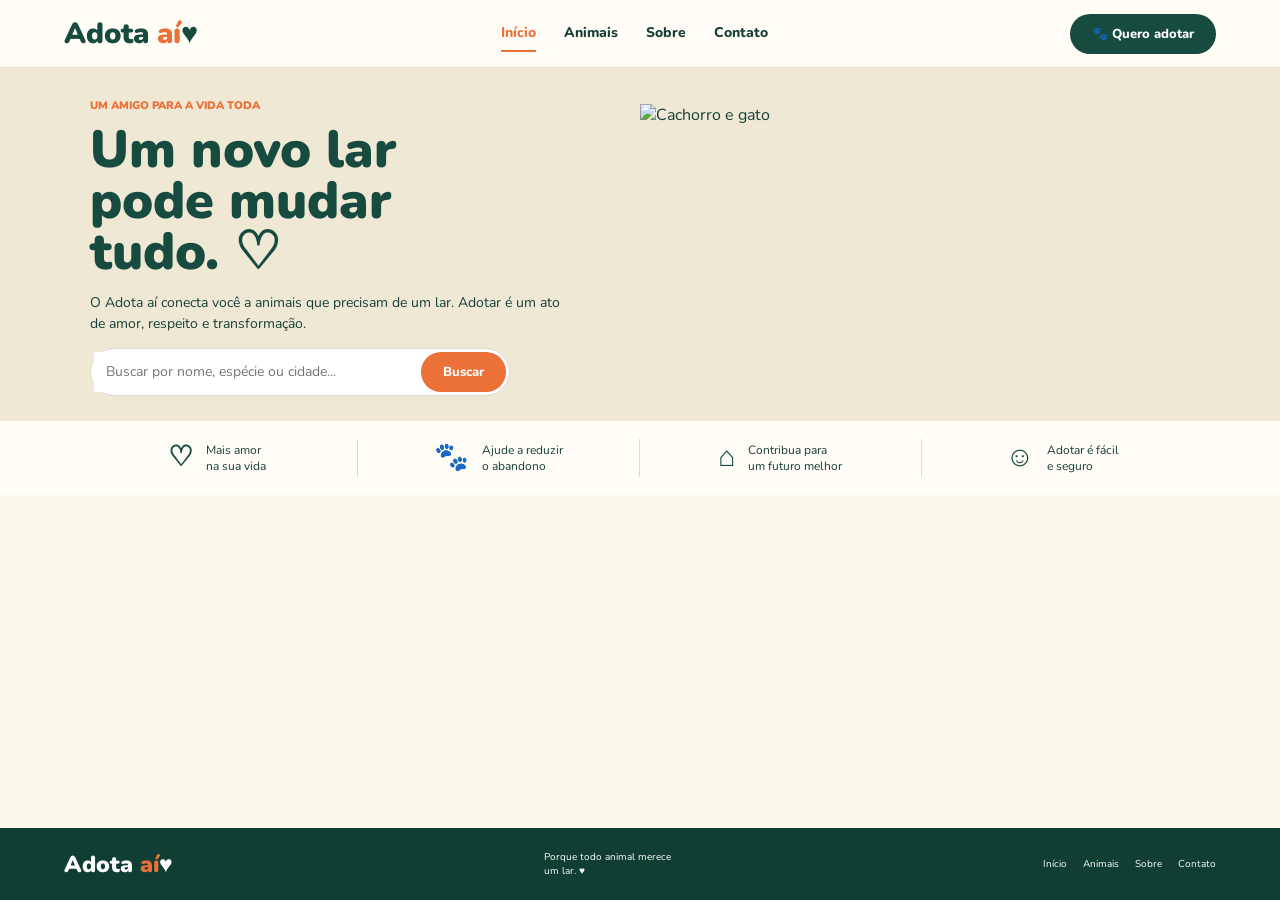
==== index.html @ 1a6e93b6 "Parte visual do Adota aí Parte visual do Adota aí" ====
<!DOCTYPE html>
<html lang="pt-BR">
<head>
    <meta charset="UTF-8">
    <meta name="viewport" content="width=device-width, initial-scale=1.0">
    <title>Adota aí | Início</title>
    <link href="https://fonts.googleapis.com/css2?family=Nunito:wght@400;600;700;800;900&display=swap" rel="stylesheet">
    <link rel="stylesheet" href="style.css">
    <script src="js/script.js" defer></script>
</head>
<body>

<header class="topbar">
    <a class="logo" href="index.html">Adota <span>aí</span>♥️</a>

    <nav class="nav">
        <a class="active" href="index.html">Início</a>
        <a href="animais.html">Animais</a>
        <a href="sobre.html">Sobre</a>
        <a href="contato.html">Contato</a>
    </nav>

    <a class="btn dark" href="quero-adotar.html">🐾 Quero adotar</a>
</header>

<main>
    <section class="hero">
        <div class="hero-copy">
            <small>UM AMIGO PARA A VIDA TODA</small>

            <h1>Um novo lar<br>pode mudar<br>tudo. ♡</h1>

            <p>
                O Adota aí conecta você a animais que precisam de um lar.
                Adotar é um ato de amor, respeito e transformação.
            </p>

            <form class="searchbar" action="animais.html">
                <input name="busca" placeholder="Buscar por nome, espécie ou cidade...">
                <button class="btn orange">Buscar</button>
            </form>
        </div>

        <img class="hero-img"
        src="https://images.unsplash.com/photo-1548199973-03cce0bbc87b?auto=format&fit=crop&w=1000&q=85"
        alt="Cachorro e gato">
    </section>

    <section class="benefits">
        <div><b>♡</b><span>Mais amor<br>na sua vida</span></div>
        <div><b>🐾</b><span>Ajude a reduzir<br>o abandono</span></div>
        <div><b>⌂</b><span>Contribua para<br>um futuro melhor</span></div>
        <div><b>☺️</b><span>Adotar é fácil<br>e seguro</span></div>
    </section>

    <section class="section">
        <div class="section-title">
        </div>

        <div class="animal-grid" id="featured-animals"></div>
    </section>
</main>

<footer class="footer">
    <a class="logo light" href="index.html">Adota <span>aí</span>♥️</a>
    <p>Porque todo animal merece<br>um lar. ♥️</p>
    <nav>
        <a href="index.html">Início</a>
        <a href="animais.html">Animais</a>
        <a href="sobre.html">Sobre</a>
        <a href="contato.html">Contato</a>
    </nav>
</footer>

</body>
</html>
---- style.css ----
:root {
    --green: #174b40;
    --deep: #103d34;
    --orange: #eb7138;
    --cream: #f6f1df;
    --ink: #173f37;
    --line: #ded9c8;
}

* {
    box-sizing: border-box;
}

body {
    margin: 0;
    min-height: 100vh;
    display: flex;
    flex-direction: column;
    background: #fbf8ed;
    color: var(--ink);
    font-family: 'Nunito', Arial, sans-serif;
}

a {
    color: inherit;
    text-decoration: none;
}

.topbar {
    height: 68px;
    width: 100%;
    padding: 0 5%;
    display: flex;
    align-items: center;
    justify-content: space-between;
    position: sticky;
    background: #fffdf6;
    border-bottom: 1px solid #e9e2d2;
}

.logo {
    font-size: 29px;
    font-weight: 900;
    color: var(--green);
}

.logo span {
    color: var(--orange);
}

.nav {
    display: flex;
    gap: 28px;
    font-size: 14px;
    font-weight: 800;
}

.nav a {
    padding: 8px 0;
}

.nav a:hover,
.nav a.active {
    color: var(--orange);
    border-bottom: 2px solid var(--orange);
}

.btn {
    border: 0;
    border-radius: 25px;
    padding: 11px 22px;
    font: 800 13px Nunito;
    cursor: pointer;
    display: inline-block;
    text-align: center;
}

.dark {
    background: var(--green);
    color: white;
}

.orange {
    background: var(--orange);
    color: white;
}

.hero {
    min-height: 300px;
    background: #eee8d5;
    display: grid;
    grid-template-columns: 1fr 1fr;
    align-items: center;
    padding: 25px 7%;
    overflow: hidden;
}

.hero-copy {
    max-width: 480px;
}

small {
    font-size: 11px;
    font-weight: 900;
    color: var(--orange);
}

.hero h1 {
    font-size: 52px;
    line-height: .98;
    margin: 10px 0;
    color: var(--green);
    font-weight: 900;
}

.hero-copy > p {
    font-size: 14px;
    line-height: 1.5;
}

.hero-img {
    width: 100%;
    height: 280px;
    object-fit: contain;
}

.searchbar {
    display: flex;
    background: white;
    border: 1px solid var(--line);
    border-radius: 30px;
    padding: 3px;
    max-width: 420px;
}

.searchbar input {
    flex: 1;
    min-width: 0;
    border: 0;
    padding: 0 12px;
    outline: 0;
    font: 14px Nunito;
}

.benefits {
    display: grid;
    grid-template-columns: repeat(4, 1fr);
    padding: 18px 6%;
    background: #fffdf6;
}

.benefits > div {
    display: flex;
    align-items: center;
    justify-content: center;
    gap: 13px;
    border-right: 1px solid var(--line);
    font-size: 12px;
    line-height: 1.35;
}

.benefits > div:last-child {
    border: 0;
}

.benefits b {
    font-size: 28px;
    color: var(--green);
}

.section {
    padding: 25px 6% 35px;
}

.section-title {
    display: flex;
    justify-content: space-between;
    align-items: center;
    margin-bottom: 15px;
}

.section-title h2 {
    font-size: 25px;
}

.section-title a {
    font-size: 12px;
    text-decoration: underline;
}

.animal-grid {
    display: grid;
    grid-template-columns: repeat(4, minmax(0, 1fr));
    gap: 14px;
}

.animal-card {
    background: white;
    border: 1px solid var(--line);
    border-radius: 12px;
    overflow: hidden;
    box-shadow: 0 3px 10px #263c3010;
}

.animal-card img {
    width: 100%;
    height: 145px;
    object-fit: cover;
    display: block;
}

.animal-info {
    padding: 8px 10px 10px;
}

.animal-card h3 {
    font-size: 14px;
    margin: 0 0 2px;
}

.animal-card p {
    font-size: 11px;
    margin: 2px 0;
    color: #52645d;
}

.tag {
    display: inline-block;
    background: var(--green);
    color: white;
    border-radius: 20px;
    padding: 3px 9px;
    font-size: 10px;
    font-weight: 800;
}

.animal-card .btn {
    width: 100%;
    padding: 7px;
    margin-top: 5px;
    font-size: 11px;
}

.footer {
    background: var(--deep);
    color: white;
    min-height: 72px;
    padding: 15px 5%;
    display: flex;
    align-items: center;
    justify-content: space-between;
    gap: 18px;
    margin-top: auto;
}

.footer p {
    font-size: 10px;
    margin: 0;
}

.logo.light {
    color: white;
    font-size: 23px;
}

.footer nav {
    display: flex;
    gap: 16px;
    font-size: 10px;
}

/* Página de animais */

.page-main {
    padding: 35px 5% 45px;
    min-height: 560px;
}

.catalog-head {
    display: flex;
    justify-content: space-between;
    align-items: center;
    margin-bottom: 25px;
}

.catalog-head h1,
.about-hero h1,
.contact-wrap h1,
.adopt-wrap h1 {
    font-size: 36px;
    margin: 0;
    color: var(--green);
}

.catalog-head p {
    font-size: 13px;
    margin: 5px 0;
}

.search-input {
    width: 300px;
    padding: 12px 16px;
    border: 1px solid var(--line);
    border-radius: 24px;
    font: 13px Nunito;
    background: white;
}

.catalog-layout {
    display: grid;
    grid-template-columns: 150px 1fr;
    gap: 20px;
}

.filters {
    display: flex;
    flex-direction: column;
    gap: 8px;
}

.filter {
    border: 0;
    background: transparent;
    text-align: left;
    padding: 12px;
    border-radius: 10px;
    color: var(--green);
    font: 800 13px Nunito;
    cursor: pointer;
}

.filter.active,
.filter:hover {
    background: #e8eadb;
}

.catalog-grid {
    grid-template-columns: repeat(4, minmax(0, 1fr));
}

/* Página sobre */

.about-hero {
    display: grid;
    grid-template-columns: 1fr 1fr;
    gap: 45px;
    align-items: center;
    padding: 55px 8%;
    background: #f0ead9;
}

.about-hero img {
    width: 100%;
    height: 290px;
    object-fit: cover;
    border-radius: 18px;
}

.about-hero p {
    line-height: 1.65;
    font-size: 14px;
}

.about-hero h1 {
    margin: 8px 0 15px;
}

/* Página contato */

.contact-wrap,
.adopt-wrap {
    min-height: 570px;
    padding: 55px 9%;
    display: grid;
    grid-template-columns: 1fr 1fr;
    gap: 55px;
    align-items: center;
}

.contact-wrap section > p {
    font-size: 14px;
    line-height: 1.6;
}

.contact-wrap h1,
.adopt-wrap h1 {
    margin: 8px 0 15px;
}

.form-card,
.adopt-form {
    background: #f0ead9;
    border: 1px solid #e1dac7;
    border-radius: 15px;
    padding: 20px;
    display: flex;
    flex-direction: column;
    gap: 12px;
}

.form-card label,
.adopt-form label {
    display: flex;
    flex-direction: column;
    gap: 5px;
    font-size: 12px;
    font-weight: 800;
}

.form-card input,
.form-card textarea,
.adopt-form input,
.adopt-form select {
    width: 100%;
    border: 1px solid #d9d4c8;
    border-radius: 8px;
    padding: 11px;
    background: #fffdf8;
    font: 13px Nunito;
}

textarea {
    min-height: 100px;
    resize: vertical;
}

/* Página quero adotar */

.adopt-wrap {
    grid-template-columns: 1.2fr .8fr;
    align-items: start;
}

.adopt-wrap > section > p {
    font-size: 13px;
    line-height: 1.5;
}

.adopt-form {
    background: transparent;
    border: 0;
    padding: 0;
    display: grid;
    grid-template-columns: 1fr 1fr;
}

.adopt-form label:nth-child(4),
.adopt-form label:nth-child(5),
.adopt-form button,
.adopt-form .feedback {
    grid-column: 1 / -1;
}

.remember {
    background: #e9eadb;
    border-radius: 15px;
    padding: 28px;
    line-height: 1.55;
}

.remember h2 {
    font-size: 20px;
}

.remember p {
    font-size: 13px;
    margin: 18px 0;
}

.remember h3 {
    text-align: center;
    margin: 35px 0 5px;
    font-size: 21px;
}

/* Responsividade */

@media (max-width: 800px) {

    .topbar {
        padding: 0 4%;
    }

    .nav {
        gap: 12px;
        font-size: 11px;
    }

    .hero {
        grid-template-columns: 1fr;
    }

    .hero-img {
        height: 220px;
    }

    .benefits {
        grid-template-columns: 1fr 1fr;
        gap: 16px;
    }

    .animal-grid,
    .catalog-grid {
        grid-template-columns: repeat(2, minmax(0, 1fr));
    }

    .catalog-layout {
        grid-template-columns: 1fr;
    }

    .filters {
        flex-direction: row;
        flex-wrap: wrap;
    }

    .about-hero {
        grid-template-columns: 1fr;
        gap: 20px;
    }

    .contact-wrap,
    .adopt-wrap {
        grid-template-columns: 1fr;
        padding: 35px 7%;
        gap: 25px;
    }
}

@media (max-width: 480px) {

    .nav {
        gap: 8px;
        font-size: 10px;
    }

    .hero h1 {
        font-size: 40px;
    }

    .animal-card img {
        height: 120px;
    }

    .section {
        padding: 25px 4%;
    }

    .adopt-form {
        grid-template-columns: 1fr;
    }

    .adopt-form label,
    .adopt-form button {
        grid-column: 1;
    }

    .footer {
        flex-wrap: wrap;
        justify-content: center;
        text-align: center;
    }
}
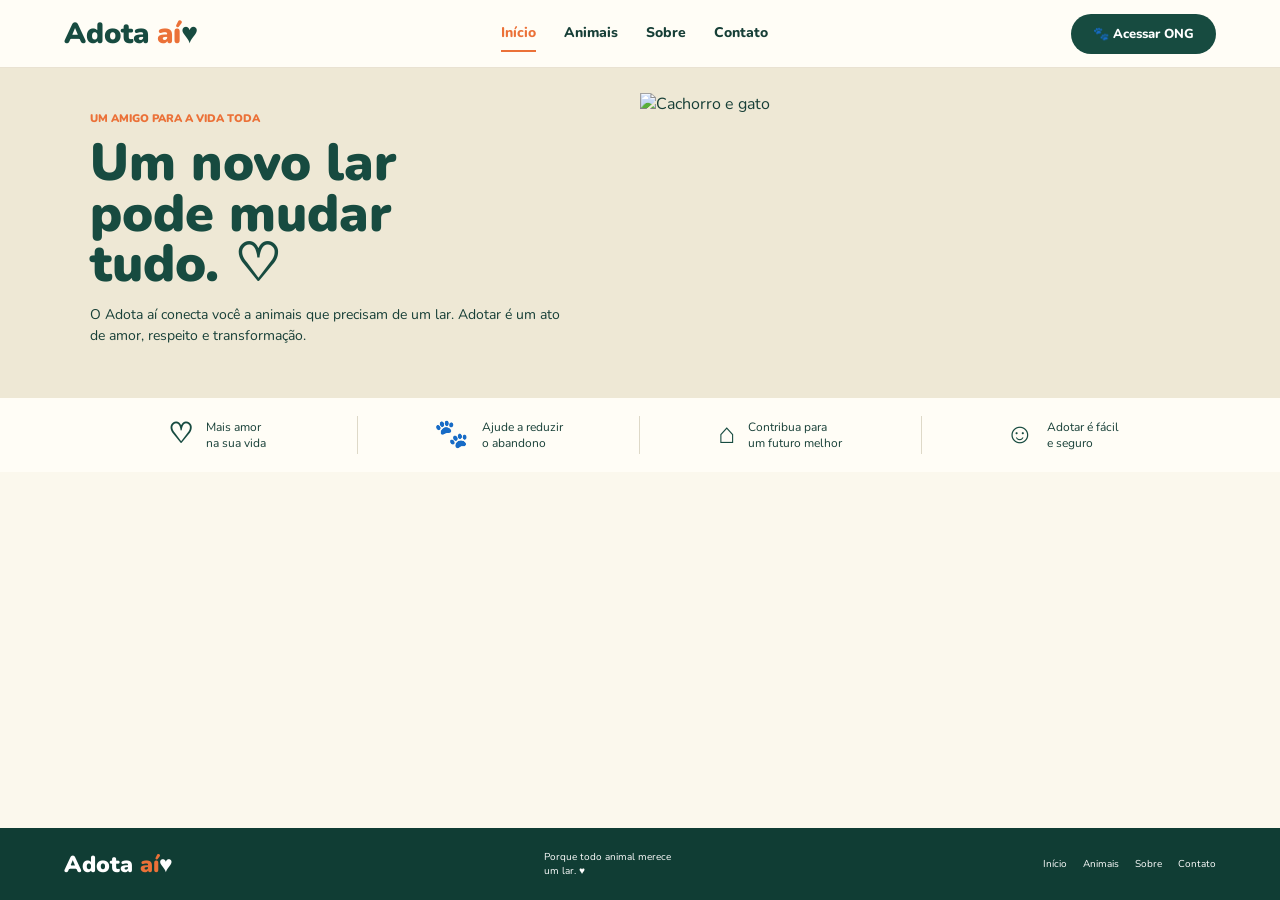
==== commit 1ac35813: "Designe Adota aí Design Adota aí" ====
--- a/index.html
+++ b/index.html
@@ -20,7 +20,7 @@
         <a href="contato.html">Contato</a>
     </nav>
 
-    <a class="btn dark" href="quero-adotar.html">🐾 Quero adotar</a>
+    <a class="btn dark" href="ONG.html">🐾 Acessar ONG</a>
 </header>
 
 <main>
@@ -35,10 +35,6 @@
                 Adotar é um ato de amor, respeito e transformação.
             </p>
 
-            <form class="searchbar" action="animais.html">
-                <input name="busca" placeholder="Buscar por nome, espécie ou cidade...">
-                <button class="btn orange">Buscar</button>
-            </form>
         </div>
 
         <img class="hero-img"
--- a/style.css
+++ b/style.css
@@ -559,4 +559,68 @@
         justify-content: center;
         text-align: center;
     }
-}+}
+
+/* Cartões da página de animais */
+
+.animal-card summary {
+    list-style: none;
+    cursor: pointer;
+}
+
+.animal-card summary::-webkit-details-marker {
+    display: none;
+}
+
+.animal-card summary img {
+    width: 100%;
+    height: 145px;
+    object-fit: cover;
+}
+
+.animal-info {
+    padding: 8px 10px 10px;
+}
+
+.animal-info h3 {
+    font-size: 14px;
+    margin: 6px 0;
+}
+
+.animal-info p {
+    font-size: 11px;
+    margin: 3px 0;
+}
+
+.ver-mais {
+    color: var(--orange) !important;
+    font-weight: 800;
+    margin-top: 8px !important;
+}
+
+.animal-card[open] {
+    border-color: var(--green);
+}
+
+.animal-details {
+    padding: 12px;
+    background: #f0ead9;
+    border-top: 1px solid var(--line);
+}
+
+.animal-details h3 {
+    font-size: 16px;
+    margin: 0 0 8px;
+    color: var(--green);
+}
+
+.animal-details p {
+    font-size: 12px;
+    margin: 6px 0;
+}
+
+.animal-details .btn {
+    width: 100%;
+    margin-top: 10px;
+}
+
